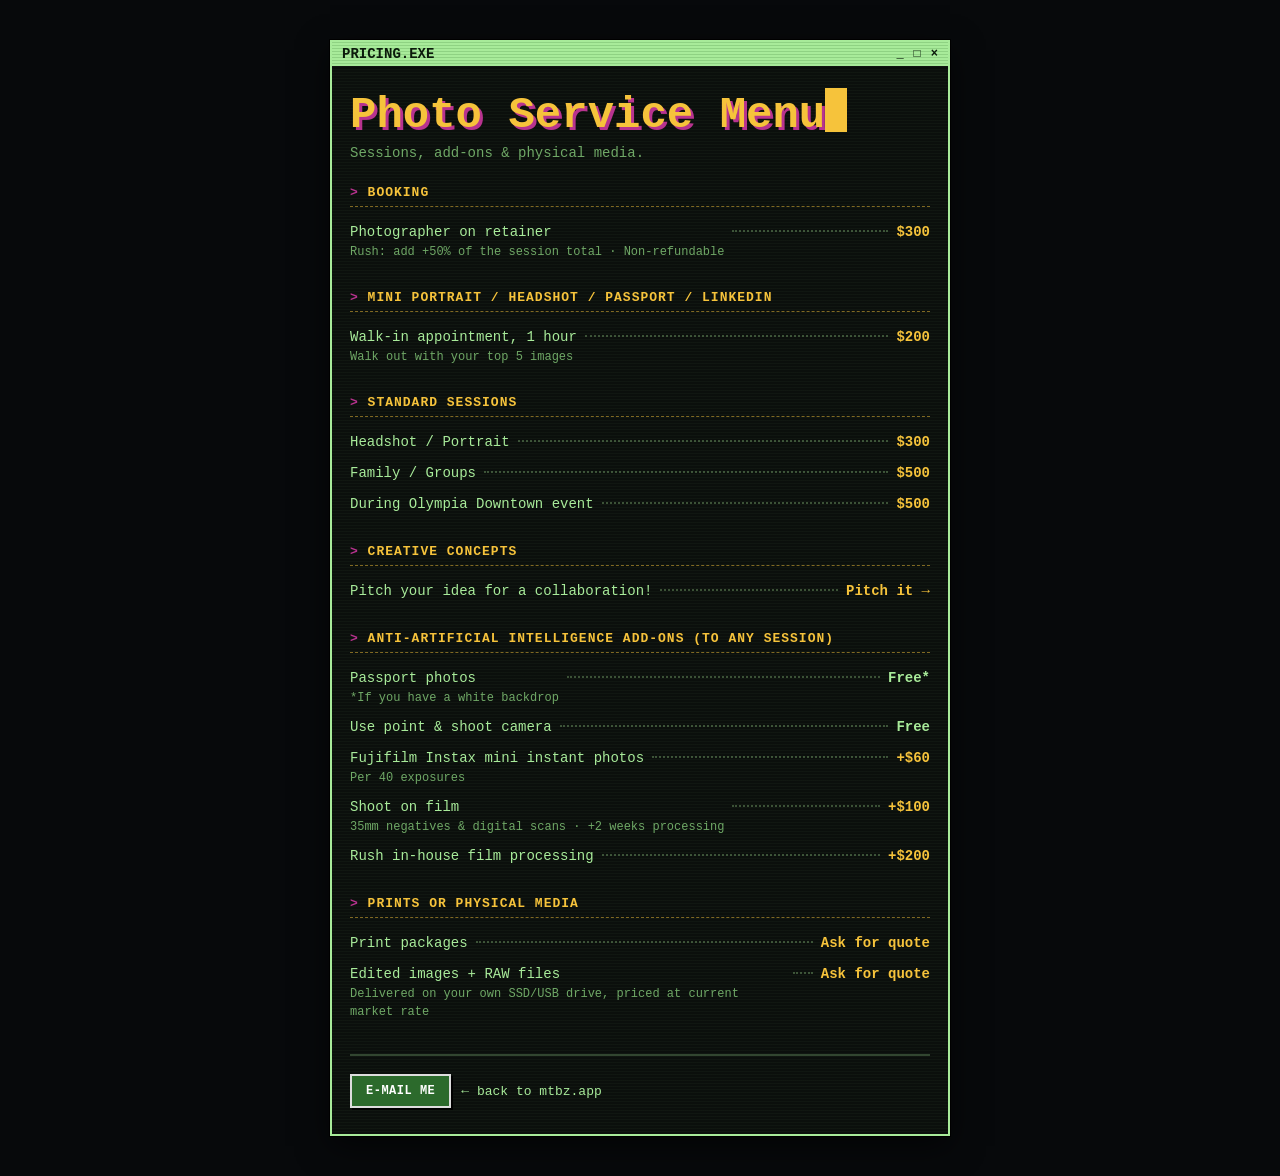
==== index.html @ 4906400d "Update index.html" ====
<!doctype html>
<html lang="en">
<head>
<meta charset="utf-8">
<meta http-equiv="Content-Security-Policy" content="default-src 'none'; style-src 'self'; img-src 'self'; base-uri 'none'; form-action 'none'; upgrade-insecure-requests">
<meta name="referrer" content="strict-origin-when-cross-origin">
<meta name="viewport" content="width=device-width, initial-scale=1">
<title>Photography Pricing | mtbz.app</title>
<link rel="stylesheet" href="pricing.css">
</head>
<body>
  <div class="wrap">
    <div class="window">
      <div class="titlebar">
        <span>PRICING.EXE</span>
        <span class="controls"><span>_</span><span>□</span><a href="https://mtbz.app/" aria-label="Close">×</a></span>
      </div>
      <div class="content">
        <h1>Photo Service Menu<span class="cursor"></span></h1>
        <p class="lede">Sessions, add-ons &amp; physical media.</p>

        <section>
          <h2>BOOKING</h2>
          <ul>
            <li><span class="name">Photographer on retainer<span class="note">Rush: add +50% of the session total · Non-refundable</span></span><span class="dots"></span><span class="price">$300</span></li>
          </ul>
        </section>

        <section>
          <h2>MINI PORTRAIT / HEADSHOT / PASSPORT / LINKEDIN</h2>
          <ul>
            <li><span class="name">Walk-in appointment, 1 hour<span class="note">Walk out with your top 5 images</span></span><span class="dots"></span><span class="price">$200</span></li>
          </ul>
        </section>

        <section>
          <h2>STANDARD SESSIONS</h2>
          <ul>
            <li><span class="name">Headshot / Portrait</span><span class="dots"></span><span class="price">$300</span></li>
            <li><span class="name">Family / Groups</span><span class="dots"></span><span class="price">$500</span></li>
            <li><span class="name">During Olympia Downtown event</span><span class="dots"></span><span class="price">$500</span></li>
          </ul>
        </section>

        <section>
          <h2>CREATIVE CONCEPTS</h2>
          <ul>
            <li><span class="name">Pitch your idea for a collaboration!</span><span class="dots"></span><a class="price pitch" href="mailto:mike@mtbz.app?subject=Collab%20pitch">Pitch it →</a></li>
          </ul>
        </section>

        <section>
          <h2>ANTI-ARTIFICIAL INTELLIGENCE ADD-ONS (TO ANY SESSION)</h2>
          <ul>
            <li><span class="name">Passport photos<span class="note">*If you have a white backdrop</span></span><span class="dots"></span><span class="price free">Free*</span></li>
            <li><span class="name">Use point &amp; shoot camera</span><span class="dots"></span><span class="price free">Free</span></li>
            <li><span class="name">Fujifilm Instax mini instant photos<span class="note">Per 40 exposures</span></span><span class="dots"></span><span class="price">+$60</span></li>
            <li><span class="name">Shoot on film<span class="note">35mm negatives &amp; digital scans · +2 weeks processing</span></span><span class="dots"></span><span class="price">+$100</span></li>
            <li><span class="name">Rush in-house film processing</span><span class="dots"></span><span class="price">+$200</span></li>
          </ul>
        </section>

        <section>
          <h2>PRINTS OR PHYSICAL MEDIA</h2>
          <ul>
            <li><span class="name">Print packages</span><span class="dots"></span><span class="price">Ask for quote</span></li>
            <li><span class="name">Edited images + RAW files<span class="note">Delivered on your own SSD/USB drive, priced at current market rate</span></span><span class="dots"></span><span class="price">Ask for quote</span></li>
          </ul>
        </section>

        <div class="footer">
          <div class="btns">
            <a class="btn" href="mailto:mike@mtbz.app">E-MAIL ME</a>
            <a class="back" href="https://mtbz.app/">← back to mtbz.app</a>
          </div>
        </div>
      </div>
    </div>
  </div>
</body>
</html>
---- pricing.css ----
:root {
    --bg: #07090b;
    --panel: #0b0f0c;
    --green: #a8eb9a;
    --green-dim: #8fd283;
    --text: #a8eb9a;
    --muted: #6fa866;
    --yellow: #f6c33b;
    --magenta: #b8338f;
  }
  * { box-sizing: border-box; }
  html, body { margin: 0; }
  body {
    min-height: 100vh;
    background: var(--bg);
    color: var(--text);
    font-family: Consolas, "Lucida Console", "Courier New", monospace;
    display: flex; justify-content: center;
    padding: 40px 16px;
    overflow-x: hidden;
  }
  body::before {
    content: ""; position: fixed; inset: 0; pointer-events: none;
    background-image:
      radial-gradient(1px 1px at 4% 26%, #cfd 50%, transparent 51%),
      radial-gradient(1px 1px at 4% 62%, #cfd 50%, transparent 51%),
      radial-gradient(1px 1px at 28% 98%, #cfd 50%, transparent 51%),
      radial-gradient(1px 1px at 53% 92%, #cfd 50%, transparent 51%),
      radial-gradient(1px 1px at 96% 40%, #cfd 50%, transparent 51%),
      radial-gradient(1px 1px at 88% 12%, #cfd 50%, transparent 51%),
      radial-gradient(1px 1px at 18% 8%, #cfd 50%, transparent 51%);
    opacity: .7;
  }
  .wrap { width: 100%; max-width: 620px; position: relative; z-index: 1; }

  .window {
    border: 2px solid var(--green);
    background: var(--panel);
    box-shadow: 0 0 0 1px #000, 0 10px 30px rgba(0,0,0,.6);
  }
  .titlebar {
    display: flex; justify-content: space-between; align-items: center;
    padding: 4px 10px; color: #0b1a0b; font-weight: 700; font-size: 14px;
    background: repeating-linear-gradient(0deg, var(--green) 0 2px, var(--green-dim) 2px 3px);
  }
  .controls { display: flex; gap: 10px; font-size: 12px; }
  .controls a { color: inherit; text-decoration: none; }
  .content {
    padding: 22px 18px 26px;
    background: repeating-linear-gradient(0deg, transparent 0 2px, rgba(168,235,154,.03) 2px 3px), var(--panel);
  }
  h1 {
    margin: 0 0 6px;
    font-size: clamp(30px, 8vw, 44px); font-weight: 900;
    color: var(--yellow); text-shadow: 3px 3px 0 var(--magenta);
    line-height: 1.1;
  }
  .cursor {
    display: inline-block; width: .5em; height: 1em;
    background: var(--yellow); vertical-align: -0.12em;
    animation: blink 1s steps(1) infinite;
  }
  @keyframes blink { 50% { opacity: 0; } }
  .lede { margin: 0 0 24px; font-size: 14px; color: var(--muted); }

  section { margin-bottom: 24px; }
  h2 {
    margin: 0 0 10px;
    font-size: 13px; font-weight: 700; letter-spacing: 1px;
    color: var(--yellow);
    border-bottom: 1px dashed rgba(246,195,59,.5);
    padding-bottom: 6px;
  }
  h2::before { content: "> "; color: var(--magenta); }
  ul { list-style: none; margin: 0; padding: 0; }
  li {
    display: flex; align-items: baseline; gap: 8px;
    font-size: 14px; line-height: 1.5; padding: 5px 0;
  }
  li .name { flex: 0 1 auto; }
  li .dots {
    flex: 1 1 20px; min-width: 20px;
    border-bottom: 2px dotted rgba(168,235,154,.3);
    transform: translateY(-4px);
  }
  li .price { flex: 0 0 auto; color: var(--yellow); font-weight: 700; text-align: right; white-space: nowrap; }
  li .note { display: block; font-size: 12px; color: var(--muted); }
  .free { color: var(--green) !important; }
  a.pitch { text-decoration: none; }
  a.pitch:hover { text-decoration: underline; }

  .footer { margin-top: 28px; padding-top: 18px; border-top: 2px solid rgba(168,235,154,.25); }
  .footer p { margin: 0 0 16px; font-size: 14px; }
  .btns { display: flex; flex-wrap: wrap; gap: 10px; align-items: center; }
  .btn {
    display: inline-block; padding: 9px 14px;
    font: 700 12px/1 Consolas, "Lucida Console", "Courier New", monospace;
    color: #fff; text-decoration: none; letter-spacing: .5px;
    border: 2px solid #ddd; box-shadow: 2px 2px 0 #000;
    background: #2c6a2c;
    transition: transform .08s;
  }
  .btn:hover { transform: translate(-1px,-1px); box-shadow: 3px 3px 0 #000; }
  .btn:active { transform: translate(1px,1px); box-shadow: 1px 1px 0 #000; }
  .back { color: var(--green); font-size: 13px; text-decoration: none; }
  .back:hover { color: var(--yellow); }

  @media (max-width: 420px) {
    li { flex-wrap: wrap; }
    li .dots { display: none; }
    li .price { margin-left: auto; }
  }
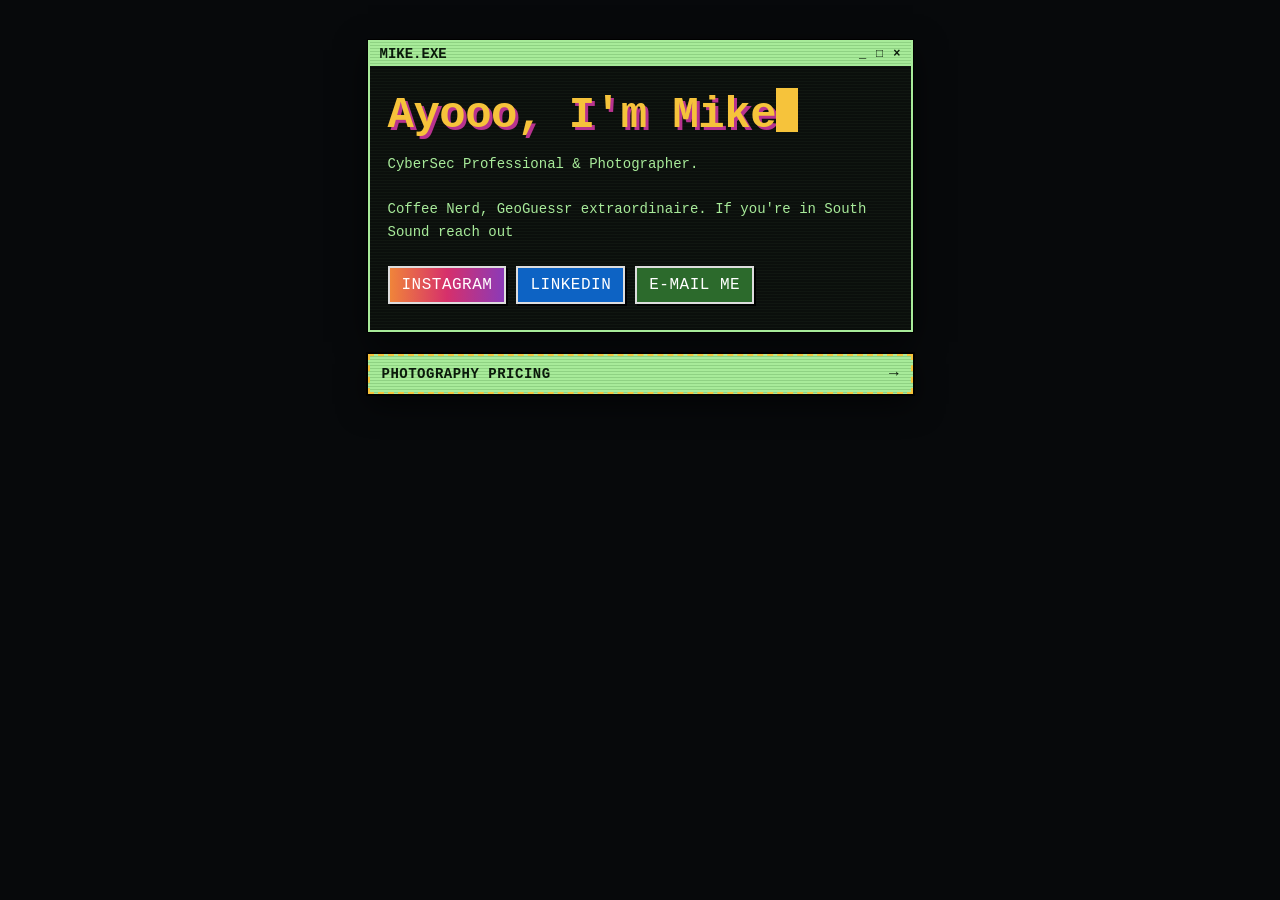
==== commit abbc04a4: "Update index.html fix" ====
--- a/index.html
+++ b/index.html
@@ -5,77 +5,35 @@
 <meta http-equiv="Content-Security-Policy" content="default-src 'none'; style-src 'self'; img-src 'self'; base-uri 'none'; form-action 'none'; upgrade-insecure-requests">
 <meta name="referrer" content="strict-origin-when-cross-origin">
 <meta name="viewport" content="width=device-width, initial-scale=1">
-<title>Photography Pricing | mtbz.app</title>
-<link rel="stylesheet" href="pricing.css">
+<title>Mike | mtbz.app</title>
+<link rel="stylesheet" href="home.css">
 </head>
 <body>
   <div class="wrap">
     <div class="window">
       <div class="titlebar">
-        <span>PRICING.EXE</span>
-        <span class="controls"><span>_</span><span>□</span><a href="https://mtbz.app/" aria-label="Close">×</a></span>
+        <span>MIKE.EXE</span>
+        <span class="controls"><span>_</span><span>□</span><span>×</span></span>
       </div>
       <div class="content">
-        <h1>Photo Service Menu<span class="cursor"></span></h1>
-        <p class="lede">Sessions, add-ons &amp; physical media.</p>
-
-        <section>
-          <h2>BOOKING</h2>
-          <ul>
-            <li><span class="name">Photographer on retainer<span class="note">Rush: add +50% of the session total · Non-refundable</span></span><span class="dots"></span><span class="price">$300</span></li>
-          </ul>
-        </section>
-
-        <section>
-          <h2>MINI PORTRAIT / HEADSHOT / PASSPORT / LINKEDIN</h2>
-          <ul>
-            <li><span class="name">Walk-in appointment, 1 hour<span class="note">Walk out with your top 5 images</span></span><span class="dots"></span><span class="price">$200</span></li>
-          </ul>
-        </section>
-
-        <section>
-          <h2>STANDARD SESSIONS</h2>
-          <ul>
-            <li><span class="name">Headshot / Portrait</span><span class="dots"></span><span class="price">$300</span></li>
-            <li><span class="name">Family / Groups</span><span class="dots"></span><span class="price">$500</span></li>
-            <li><span class="name">During Olympia Downtown event</span><span class="dots"></span><span class="price">$500</span></li>
-          </ul>
-        </section>
-
-        <section>
-          <h2>CREATIVE CONCEPTS</h2>
-          <ul>
-            <li><span class="name">Pitch your idea for a collaboration!</span><span class="dots"></span><a class="price pitch" href="mailto:mike@mtbz.app?subject=Collab%20pitch">Pitch it →</a></li>
-          </ul>
-        </section>
-
-        <section>
-          <h2>ANTI-ARTIFICIAL INTELLIGENCE ADD-ONS (TO ANY SESSION)</h2>
-          <ul>
-            <li><span class="name">Passport photos<span class="note">*If you have a white backdrop</span></span><span class="dots"></span><span class="price free">Free*</span></li>
-            <li><span class="name">Use point &amp; shoot camera</span><span class="dots"></span><span class="price free">Free</span></li>
-            <li><span class="name">Fujifilm Instax mini instant photos<span class="note">Per 40 exposures</span></span><span class="dots"></span><span class="price">+$60</span></li>
-            <li><span class="name">Shoot on film<span class="note">35mm negatives &amp; digital scans · +2 weeks processing</span></span><span class="dots"></span><span class="price">+$100</span></li>
-            <li><span class="name">Rush in-house film processing</span><span class="dots"></span><span class="price">+$200</span></li>
-          </ul>
-        </section>
-
-        <section>
-          <h2>PRINTS OR PHYSICAL MEDIA</h2>
-          <ul>
-            <li><span class="name">Print packages</span><span class="dots"></span><span class="price">Ask for quote</span></li>
-            <li><span class="name">Edited images + RAW files<span class="note">Delivered on your own SSD/USB drive, priced at current market rate</span></span><span class="dots"></span><span class="price">Ask for quote</span></li>
-          </ul>
-        </section>
-
-        <div class="footer">
-          <div class="btns">
-            <a class="btn" href="mailto:mike@mtbz.app">E-MAIL ME</a>
-            <a class="back" href="https://mtbz.app/">← back to mtbz.app</a>
-          </div>
+        <h1>Ayooo, I'm Mike<span class="cursor"></span></h1>
+        <p>CyberSec Professional &amp; Photographer.</p>
+        <p>Coffee Nerd, GeoGuessr extraordinaire. If you're in South Sound reach out</p>
+        <div class="btns">
+          <!-- TODO: swap in your real profile URLs -->
+          <a class="btn ig" href="https://instagram.com/" target="_blank" rel="noopener noreferrer">INSTAGRAM</a>
+          <a class="btn li" href="https://linkedin.com/" target="_blank" rel="noopener noreferrer">LINKEDIN</a>
+          <a class="btn em" href="mailto:mike@mtbz.app">E-MAIL ME</a>
         </div>
       </div>
     </div>
+
+    <a class="photo-btn" href="photography.html">
+      <div class="row">
+        <span class="big">PHOTOGRAPHY PRICING</span>
+        <span class="arrow">→</span>
+      </div>
+    </a>
   </div>
 </body>
 </html>
--- a/home.css
+++ b/home.css
@@ -0,0 +1,110 @@
+  :root {
+    --bg: #07090b;
+    --panel: #0b0f0c;
+    --green: #a8eb9a;
+    --green-dim: #8fd283;
+    --text: #a8eb9a;
+    --yellow: #f6c33b;
+    --magenta: #b8338f;
+  }
+  * { box-sizing: border-box; }
+  html, body { margin: 0; }
+  body {
+    min-height: 100vh;
+    background: var(--bg);
+    color: var(--text);
+    font-family: Consolas, "Lucida Console", "Courier New", monospace;
+    display: flex;
+    flex-direction: column;
+    align-items: center;
+    padding: 40px 16px;
+    position: relative;
+    overflow-x: hidden;
+  }
+  /* starfield */
+  body::before {
+    content: "";
+    position: fixed; inset: 0;
+    pointer-events: none;
+    background-image:
+      radial-gradient(1px 1px at 4% 26%, #cfd 50%, transparent 51%),
+      radial-gradient(1px 1px at 4% 62%, #cfd 50%, transparent 51%),
+      radial-gradient(1px 1px at 28% 98%, #cfd 50%, transparent 51%),
+      radial-gradient(1px 1px at 53% 98%, #cfd 50%, transparent 51%),
+      radial-gradient(1px 1px at 78% 98%, #cfd 50%, transparent 51%),
+      radial-gradient(1px 1px at 96% 40%, #cfd 50%, transparent 51%),
+      radial-gradient(1px 1px at 88% 12%, #cfd 50%, transparent 51%),
+      radial-gradient(1px 1px at 18% 8%, #cfd 50%, transparent 51%);
+    opacity: .7;
+  }
+  .wrap { width: 100%; max-width: 545px; position: relative; z-index: 1; }
+
+  .window {
+    border: 2px solid var(--green);
+    background: var(--panel);
+    box-shadow: 0 0 0 1px #000, 0 10px 30px rgba(0,0,0,.6);
+  }
+  .titlebar {
+    display: flex; justify-content: space-between; align-items: center;
+    padding: 4px 10px;
+    color: #0b1a0b;
+    font-weight: 700; font-size: 14px;
+    background: repeating-linear-gradient(0deg, var(--green) 0 2px, var(--green-dim) 2px 3px);
+  }
+  .controls { display: flex; gap: 10px; font-size: 12px; }
+  .content {
+    padding: 22px 18px 26px;
+    background: repeating-linear-gradient(0deg, transparent 0 2px, rgba(168,235,154,.03) 2px 3px), var(--panel);
+  }
+  h1 {
+    margin: 0 0 14px;
+    font-size: clamp(30px, 8vw, 44px);
+    font-weight: 900;
+    color: var(--yellow);
+    text-shadow: 3px 3px 0 var(--magenta);
+    line-height: 1.1;
+    letter-spacing: -0.5px;
+  }
+  .cursor {
+    display: inline-block; width: .5em; height: 1em;
+    background: var(--yellow); vertical-align: -0.12em;
+    animation: blink 1s steps(1) infinite;
+  }
+  @keyframes blink { 50% { opacity: 0; } }
+  p { margin: 0 0 22px; font-size: 14px; line-height: 1.65; }
+
+  .btns { display: flex; flex-wrap: wrap; gap: 10px; }
+  .btn {
+    display: inline-block;
+    padding: 8px 12px;
+    font: 700 11px/1 inherit;
+    font-family: inherit;
+    color: #fff; text-decoration: none; letter-spacing: .5px;
+    border: 2px solid #ddd;
+    box-shadow: 2px 2px 0 #000;
+    transition: transform .08s;
+  }
+  .btn:hover { transform: translate(-1px,-1px); box-shadow: 3px 3px 0 #000; }
+  .btn:active { transform: translate(1px,1px); box-shadow: 1px 1px 0 #000; }
+  .ig { background: linear-gradient(90deg, #f0843a, #d6306b, #8b3ab8); }
+  .li { background: #0d63c4; }
+  .em { background: #2c6a2c; }
+
+  /* big photography button */
+  .photo-btn {
+    display: block;
+    margin-top: 22px;
+    padding: 9px 12px;
+    border: 2px dashed var(--yellow);
+    outline: 2px solid #000;
+    color: #0b1a0b;
+    text-decoration: none;
+    background: repeating-linear-gradient(0deg, var(--green) 0 2px, var(--green-dim) 2px 3px);
+    box-shadow: 0 10px 30px rgba(0,0,0,.6);
+    transition: transform .1s, box-shadow .1s;
+  }
+  .photo-btn:hover { transform: translate(-2px,-2px); box-shadow: 4px 4px 0 var(--yellow), 0 10px 30px rgba(0,0,0,.6); }
+  .photo-btn:active { transform: translate(0,0); box-shadow: 0 10px 30px rgba(0,0,0,.6); }
+  .photo-btn .row { display: flex; justify-content: space-between; align-items: center; gap: 12px; }
+  .photo-btn .big { font-size: 14px; font-weight: 700; letter-spacing: .5px; }
+  .photo-btn .arrow { font-size: 16px; font-weight: 900; }
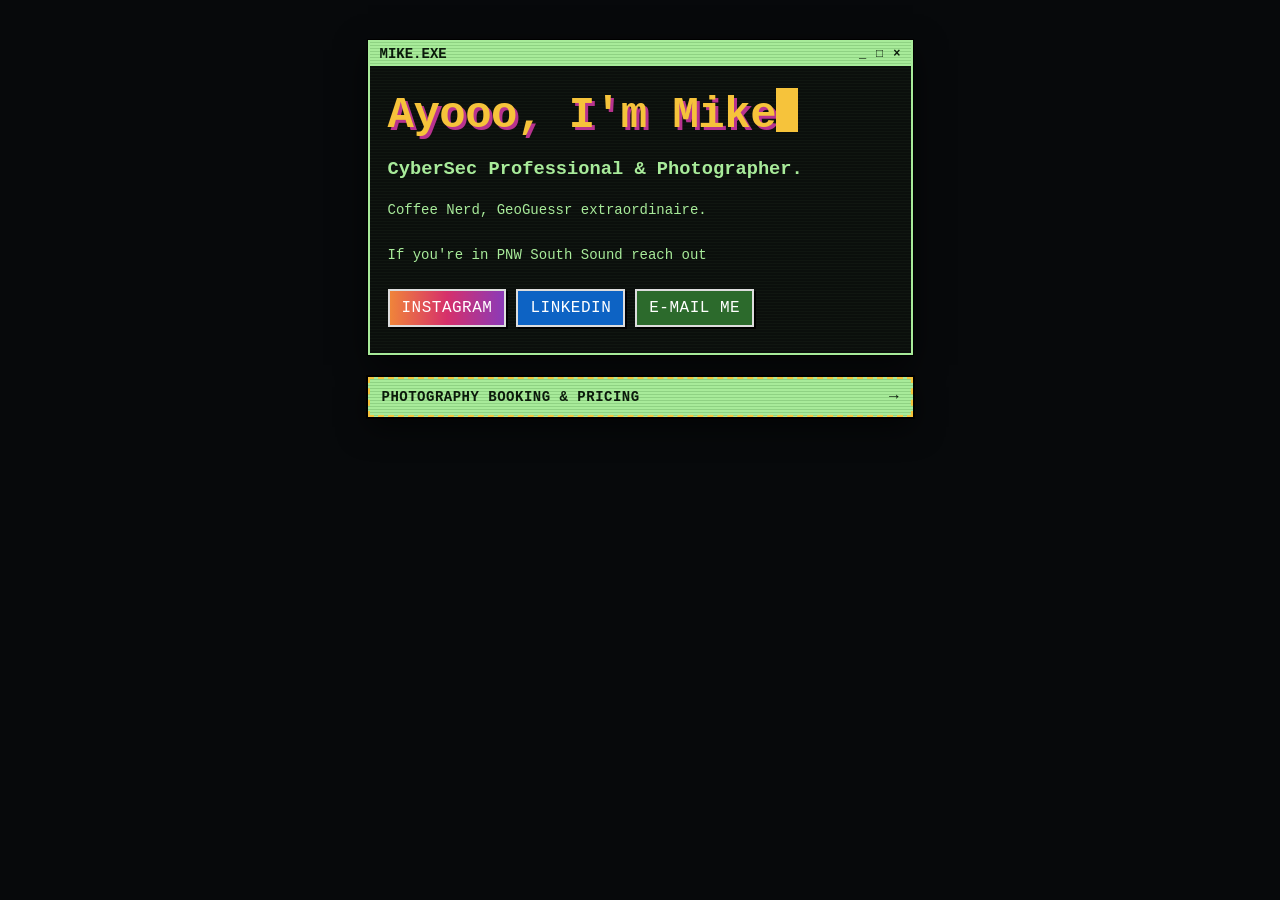
==== commit 6020717a: "Update index.html" ====
--- a/index.html
+++ b/index.html
@@ -17,12 +17,12 @@
       </div>
       <div class="content">
         <h1>Ayooo, I'm Mike<span class="cursor"></span></h1>
-        <p>CyberSec Professional &amp; Photographer.</p>
-        <p>Coffee Nerd, GeoGuessr extraordinaire. If you're in South Sound reach out</p>
+        <h3>CyberSec Professional &amp; Photographer.</h3>
+        <p>Coffee Nerd, GeoGuessr extraordinaire.</p>
+        <p>If you're in PNW South Sound reach out</p>
         <div class="btns">
-          <!-- TODO: swap in your real profile URLs -->
-          <a class="btn ig" href="https://instagram.com/" target="_blank" rel="noopener noreferrer">INSTAGRAM</a>
-          <a class="btn li" href="https://linkedin.com/" target="_blank" rel="noopener noreferrer">LINKEDIN</a>
+          <a class="btn ig" href="https://www.instagram.com/burncamino/" target="_blank" rel="noopener noreferrer">INSTAGRAM</a>
+          <a class="btn li" href="https://www.linkedin.com/in/mburtrum" target="_blank" rel="noopener noreferrer">LINKEDIN</a>
           <a class="btn em" href="mailto:mike@mtbz.app">E-MAIL ME</a>
         </div>
       </div>
@@ -30,7 +30,7 @@
 
     <a class="photo-btn" href="photography.html">
       <div class="row">
-        <span class="big">PHOTOGRAPHY PRICING</span>
+        <span class="big">PHOTOGRAPHY BOOKING &amp; PRICING</span>
         <span class="arrow">→</span>
       </div>
     </a>
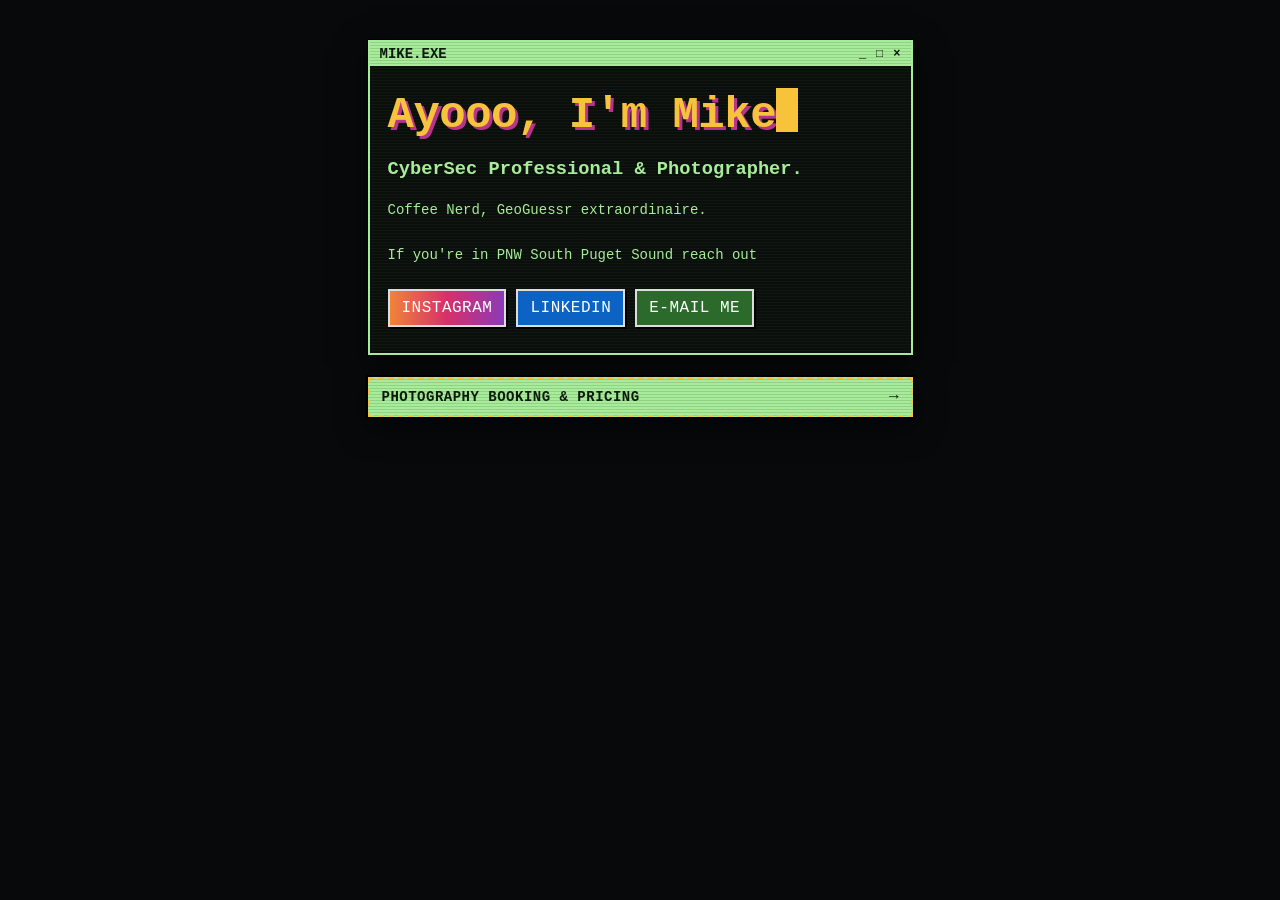
==== commit a57a7175: "Update index.html" ====
--- a/index.html
+++ b/index.html
@@ -19,7 +19,7 @@
         <h1>Ayooo, I'm Mike<span class="cursor"></span></h1>
         <h3>CyberSec Professional &amp; Photographer.</h3>
         <p>Coffee Nerd, GeoGuessr extraordinaire.</p>
-        <p>If you're in PNW South Sound reach out</p>
+        <p>If you're in PNW South Puget Sound reach out</p>
         <div class="btns">
           <a class="btn ig" href="https://www.instagram.com/burncamino/" target="_blank" rel="noopener noreferrer">INSTAGRAM</a>
           <a class="btn li" href="https://www.linkedin.com/in/mburtrum" target="_blank" rel="noopener noreferrer">LINKEDIN</a>
